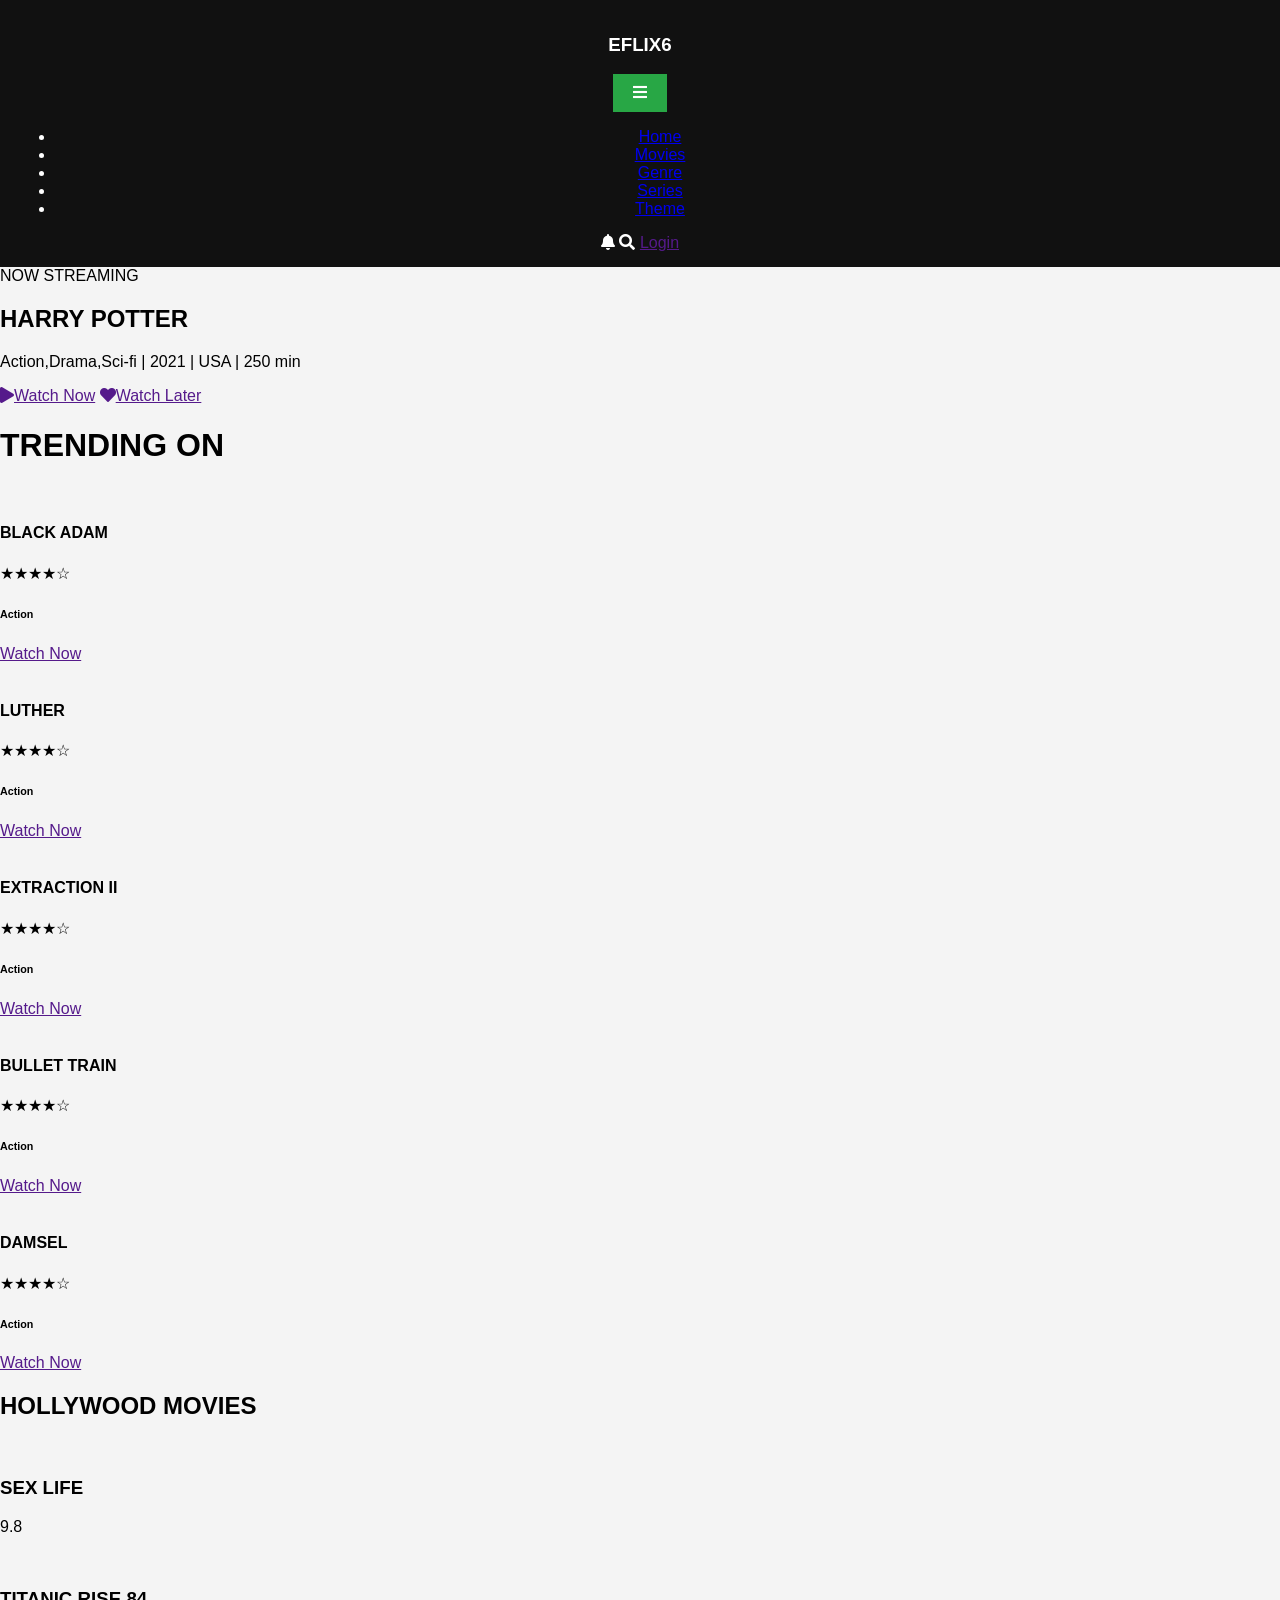
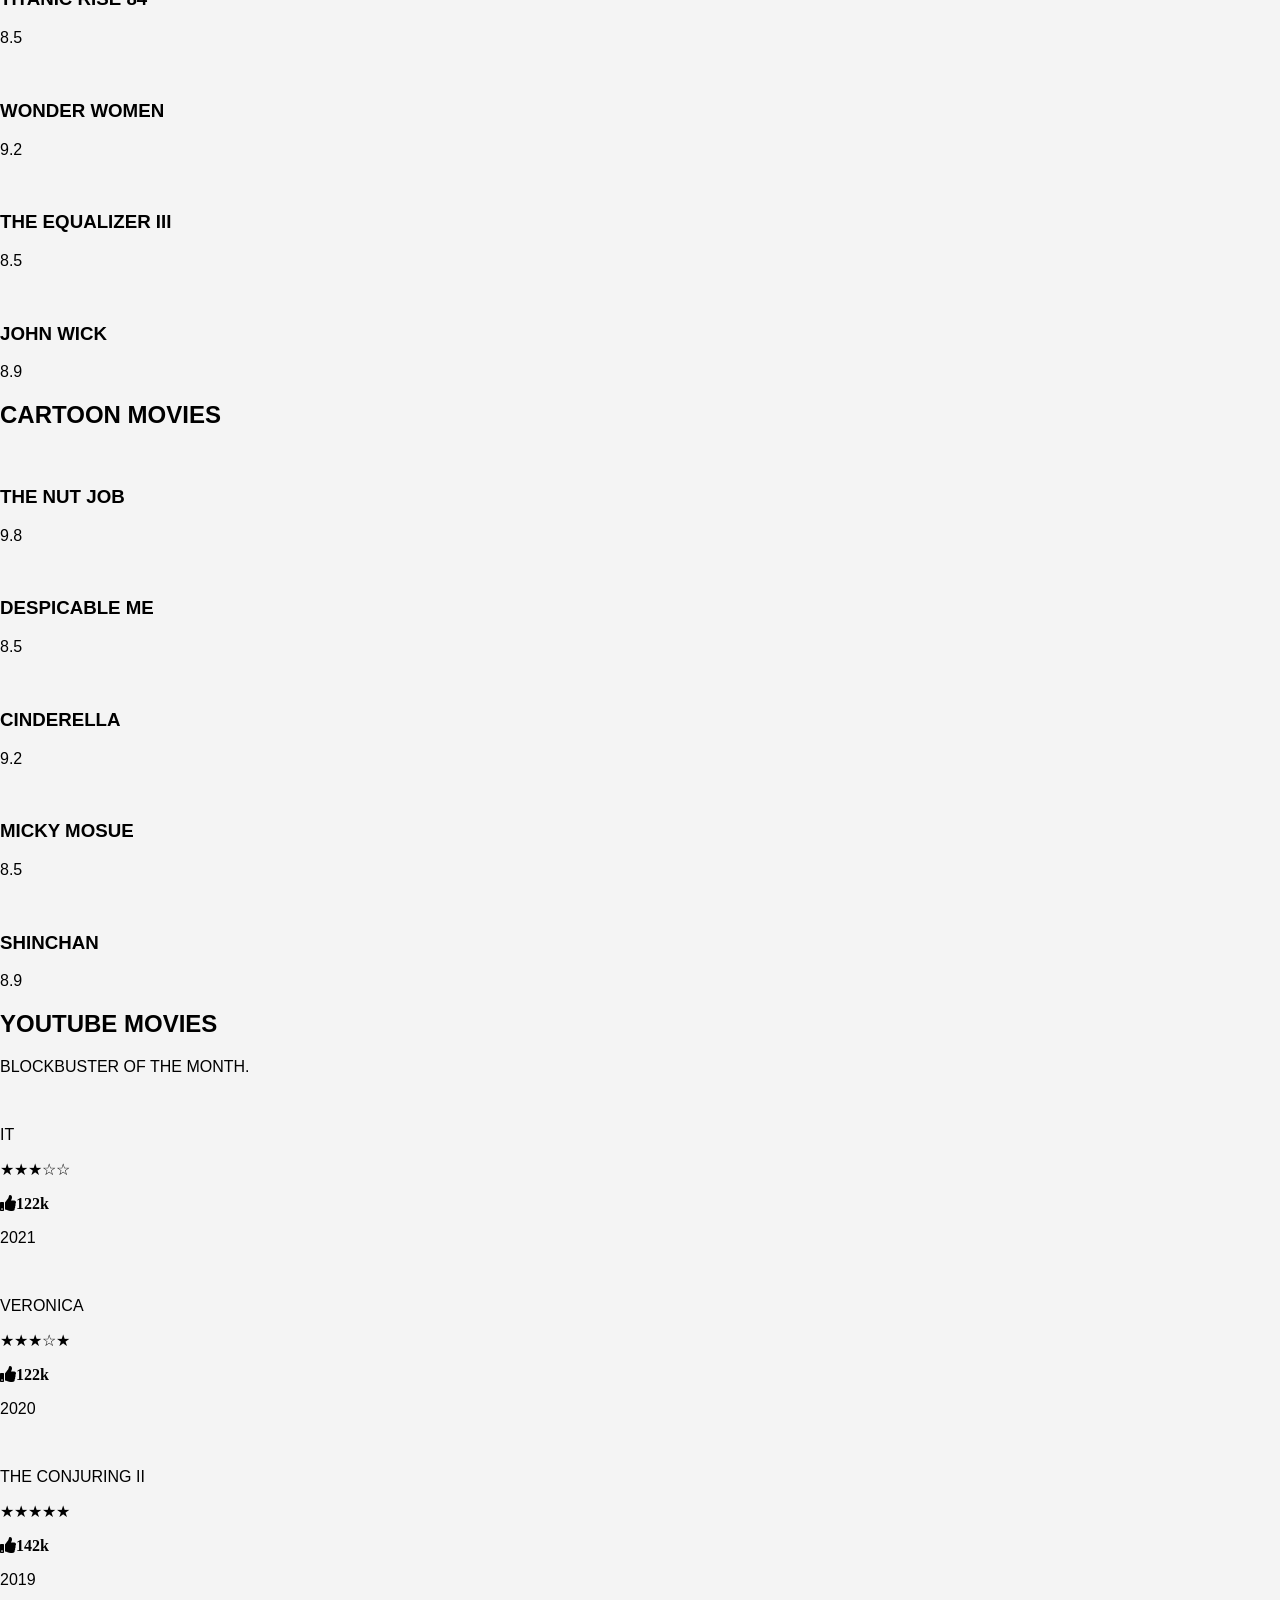
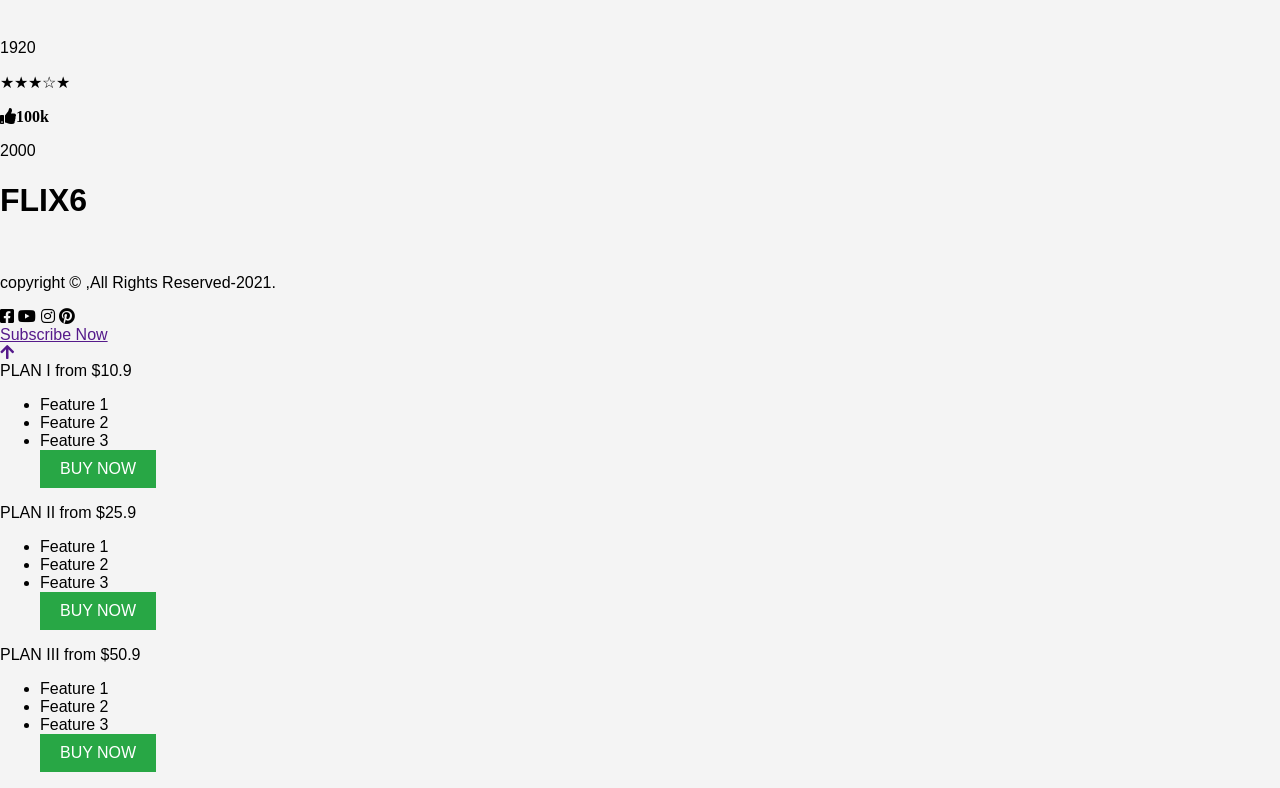
==== index.html @ d724713d "Update index.html" ====
<!DOCTYPE html>
<html lang="en">
<head>
    <meta charset="UTF-8">
    <meta http-equiv="X-UA-Compatible" content="IE=edge">
    <meta name="viewport" content="width=device-width, initial-scale=1.0">
    <link rel="stylesheet" href="style2.css">
    <link rel="stylesheet" href="https://cdnjs.cloudflare.com/ajax/libs/font-awesome/5.15.3/css/all.min.css">
    <link rel="icon" href="images/logo/e.png">
    <title>YOUR CINEMA</title>
</head>
<body>
 
    
    <!--Header section-->
    <header>


    <div class="logo">
        <!-- <img src="logo_5_-removebg-preview.png" alt=""> -->
        <h3>EFLIX6</h3>
    </div>
    <div class="nav" id="small_menu">
        <button class="hamburger" id="hamburger">
            <i class="fas fa-bars"></i>
        </button>
        <ul>
           <li>  <a href="#home">Home</a> </li>
            <li> <a href="#movies">Movies</a>  </li>
           <li> <a href="#genre">Genre</a>  </li>
          <li> <a href="#series">Series</a> </li>
          <li>  <a href="#theme">Theme</a>  </li>
        </ul>
    </div>
  
    <div class="user">
        <i class="fas fa-bell"></i>
        <i class="fas fa-search"></i>
        <a href="">Login</a>
     
    </div>  
</header>
<!----------------->

<!--Hero section-->
<section>
    <div class="heropage">
        <div class="inside-heropage">
            <span>NOW STREAMING</span>
            <div class="line1">

            </div>
            <h1>HARRY POTTER</h1>
            <p>Action,Drama,Sci-fi | 2021 | USA | 250 min</p>
            <div class="btn1">
            <a href=""><i class="fas fa-play"></i>Watch Now</a>
            <a href=""><i class="fas fa-heart"></i>Watch Later</a>
            </div>
        </div>
    </div>
    <div class="poster">
        <!-- <img src="hollywood().jpg" alt=""> -->
    </div>
</section>



        <!------LATEST MOVIES---->
        <div class="latest-movies">
            <h1>TRENDING ON </h1>
            <div class="latest-container">
                <div class="latest-inside">
                    <img src="hollywood(2).jpg" alt="">
                    <div class="heading1">
                        <h4> BLACK ADAM</h4>
                        <p><span>&#9733;&#9733;&#9733;&#9733;&#9734; </span></p>
                        <h6>Action</h6>
                    </div>
                   <div class="btn2">
                       <a href="">Watch Now</a>
                   </div>
                </div>
                <div class="latest-inside">
                    <img src="new(2).jpg" alt="">
                    <div class="heading1">
                        <h4>LUTHER</h4>
                        <p><span>&#9733;&#9733;&#9733;&#9733;&#9734; </span></p>
                        <h6>Action</h6>
                    </div>
                   <div class="btn2">
                       <a href="">Watch Now</a>
                   </div>
                </div>
                <div class="latest-inside">
                    <img src="new(3).jpg" alt="">
                    <div class="heading1">
                        <h4>EXTRACTION II</h4>
                        <p><span>&#9733;&#9733;&#9733;&#9733;&#9734; </span></p>
                        <h6>Action</h6>
                    </div>
                   <div class="btn2">
                       <a href="">Watch Now</a>
                   </div>
                </div>
                <div class="latest-inside">
                    <img src="new(4).jpeg" alt="">
                    <div class="heading1">
                        <h4>BULLET TRAIN</h4>
                        <p><span>&#9733;&#9733;&#9733;&#9733;&#9734; </span></p>
                        <h6>Action</h6>
                    </div>
                   <div class="btn2">
                       <a href="">Watch Now</a>
                   </div>
                </div>

                <div class="latest-inside">
                    <img src="new(5).jpeg" alt="">
                    <div class="heading1">
                        <h4>DAMSEL</h4>
                        <p><span>&#9733;&#9733;&#9733;&#9733;&#9734; </span></p>
                        <h6>Action</h6>
                    </div>
                   <div class="btn2">
                       <a href="">Watch Now</a>
                   </div>
                </div>
            </div>
        </div>











     
        <!---HOLLYWOOD MOVIES-->

        <section>
        <div class="hollywood-movies" id="hollywood">
            <h1>HOLLYWOOD MOVIES</h1>
            <div class="hollywood-container">
                <div class="hollywood-inside">
                    <img src="hollywood(3).jpeg" alt="">                 
                    <h3>SEX LIFE</h3>
                    <div class="imdb">
                        <p>9.8</p>
                      
                    </div>
                </div>


                <div class="hollywood-inside">
                    <img src="hollywood(4).jpeg" alt="">
                    <h3>TITANIC RISE 84</h3>
                    <div class="imdb">
                        <p>8.5</p>
                    </div>
                </div>


                <div class="hollywood-inside">
                    <img src="hollywood(5).jpg" alt="">
                    <h3>WONDER WOMEN</h3>
                    <div class="imdb">
                        <p>9.2</p>
                    </div>


                </div>
                <div class="hollywood-inside">
                    <img src="hollywood(6).jpeg" alt="">
                    <h3>THE EQUALIZER III</h3>
                    <div class="imdb">
                        <p>8.5</p>
                    </div>
                </div>


                <div class="hollywood-inside">
                    <img src="hollywood(7).jpg" alt="">
                    <h3>JOHN WICK</h3>
                    <div class="imdb">
                        <p>8.9</p>
                    </div>
                </div>

               
        <!-- <div class="more1"> -->
            <!-- <a href="">View More</a> -->
        </div>
    </section>
    <!------------->

            <!---CARTOON MOVIES-->
            <section>
                <div class="cartoon-movies" id="cartoon">
                    <h1>CARTOON MOVIES</h1>
                    <div class="cartoon-container">
                        <div class="cartoon-inside">
                            <img src="cartoon(1).jpg" alt="">
                            <h3>THE NUT JOB</h3>
                            <div class="imdb">
                                <p>9.8</p>
                            </div>
                        </div>


                        <div class="cartoon-inside">
                            <img src="cartoon(2).jpeg" alt="">
                            <h3>DESPICABLE ME</h3>
                            <div class="imdb">
                                <p>8.5</p>
                            </div>
                        </div>


                        <div class="cartoon-inside">
                            <img src="cartoon(3).jpg" alt="">
                            <h3>CINDERELLA</h3>
                            <div class="imdb">
                                <p>9.2</p>
                            </div>
                        </div>


                        <div class="cartoon-inside">
                            <img src="cartoon(4).jpeg" alt="">
                            <h3>MICKY MOSUE</h3>
                            <div class="imdb">
                                <p>8.5</p>
                            </div>
                        </div>


                        <div class="cartoon-inside">
                            <img src="cartoon(7).jpg" alt="">
                            <h3>SHINCHAN</h3>
                            <div class="imdb">
                                <p>8.9</p>
                            </div>
                        </div>
                </div>


               <!-- <div class="more2">
                   <a href="">View More</a>
               </div> -->
            </section>


            <!------------->
        


<!------------->
        
<section class="Horror" id="youtube">
    <div class="line">
    </div>
    <div class="yt-movies">
        <h1>YOUTUBE MOVIES</h1>
        <p>BLOCKBUSTER OF THE MONTH.</p>
        <div class="yt-container">
            <div class="inside-yt">
                <img src="horror(2).jpg" alt="">
                <div class="heading2">
                    <p>IT</p>
                    <p><span>&#9733;&#9733;&#9733;&#9734;&#9734;</span>
                        <div class="like">
                            <span><i class="fas fa-thumbs-up">122k</i></span>
                            <p>2021</p>
                          
                        </div>
                    <p></p>
                </div>
            </div>
            <div class="inside-yt">
                <img src="horror(4).jpeg" alt="">
                <div class="heading2">
                    <p>VERONICA</p>
                    <p><span>&#9733;&#9733;&#9733;&#9734;&#9733;</span>
                        <div class="like">
                         <span><i class="fas fa-thumbs-up">122k</i></span>
                            <p>2020</p>
                           
                        </div>
                    <p></p>
                </div>
            </div>
            <div class="inside-yt">
                <img src="horror(5).png" alt="">
                <div class="heading2">
                    <p>THE CONJURING II</p>
                    <p><span>&#9733;&#9733;&#9733;&#9733;&#9733;</span>
                        <div class="like">
                            <span><i class="fas fa-thumbs-up">142k</i></span>
                            <p>2019</p>
                        </div>
                    <p></p>
                </div>
            </div>
            <div class="inside-yt">
                <img src="horror(6).jpeg" alt="">
                <div class="heading2">
                    <p>1920</p>
                    <p><span>&#9733;&#9733;&#9733;&#9734;&#9733;</span>
                        <div class="like">
                            <span><i class="fas fa-thumbs-up">100k</i></span>
                            <p>2000</p>
                        </div>
                </div>
            </div>
        </div>
    </div>
</section>
<!-- <div class="youtubebtn">
    <a href="">Watch More<i class="fab fa-youtube"></i></a>
</div> -->


<!---Footer-->
    <div class="footer">
        <div class="inside-footer">
            <div class="footer-container">
                <div class="logopart">
                    <h1>FLIX6</h1>
                    <img src="images/logo/e.png" alt="">
                </div>
                <div class="copyright">
                    <p>copyright &copy ,All Rights Reserved-2021.</p>
                </div>
                <div class="socials">
                    <i class="fab fa-facebook-square"></i>
                    <i class="fab fa-youtube"></i>
                    <i class="fab fa-instagram"></i>
                    <i class="fab fa-pinterest"></i>                    
                </div>
                <div class="btn4">
                    <a href="">Subscribe Now</a>
                </div>
            </div>
        </div>
    </div>

<!---Video--->
<!-- <div class="video">
    <video width="640" height="360" controls>
        <source src="slenium.py - new.py - Visual Studio Code 2025-01-26 14-34-32.mp4" type="video/mp4">
        Your browser does not support the video tag.
      </video>

 -->



<!------>

<!--Goto button-->
<div class="scroll">
    <a href=""><i class="fas fa-arrow-up"></i></a>
</div>



<div class="cards">
    <div class="cards-container">
        <div class="card">
            <span class="title">PLAN I</span>
            <span class="price">from $10.9</span>
            <ul>
                <li>Feature 1</li>
                <li>Feature 2</li>
                <li>Feature 3</li>
                <button>BUY NOW </button>
            </ul>
        </div>
        <div class="card-background"></div>
    </div>

    
        <div class="cards-container">
            <div class="card">
                <span class="title">PLAN II</span>
                <span class="price">from $25.9</span>
                <ul>
                    <li>Feature 1</li>
                    <li>Feature 2</li>
                    <li>Feature 3</li>
                    <button>BUY NOW </button>
                </ul>
            </div>
            <div class="card-background"></div>
        </div>

        <div class="cards">
            <div class="cards-container">
                <div class="card">
                    <span class="title">PLAN III</span>
                    <span class="price">from $50.9</span>
                    <ul>
                        <li>Feature 1</li>
                        <li>Feature 2</li>
                        <li>Feature 3</li>
                        <button>BUY NOW </button>
                    </ul>
                </div>
                <div class="card-background"></div>
            </div>

            <script src="sc.js"></script>

</div>





   <style>
        /* Add some basic styling for better layout */
        body {
            font-family: Arial, sans-serif;
            margin: 0;
            padding: 0;
            background-color: #f4f4f4;
        }
        header {
            background-color: #111;
            color: white;
            padding: 15px;
            text-align: center;
        }
        nav a {
            color: white;
            text-decoration: none;
            margin: 0 15px;
        }
        .movie-info {
            padding: 20px;
            text-align: center;
        }
        #videoPlayer {
            display: none;
            margin-top: 20px;
            text-align: center;
        }
        button {
            padding: 10px 20px;
            background-color: #28a745;
            color: white;
            border: none;
            cursor: pointer;
            font-size: 16px;
        }
        button:hover {
            background-color: #218838;
        }
    </style>


</body>
</html>
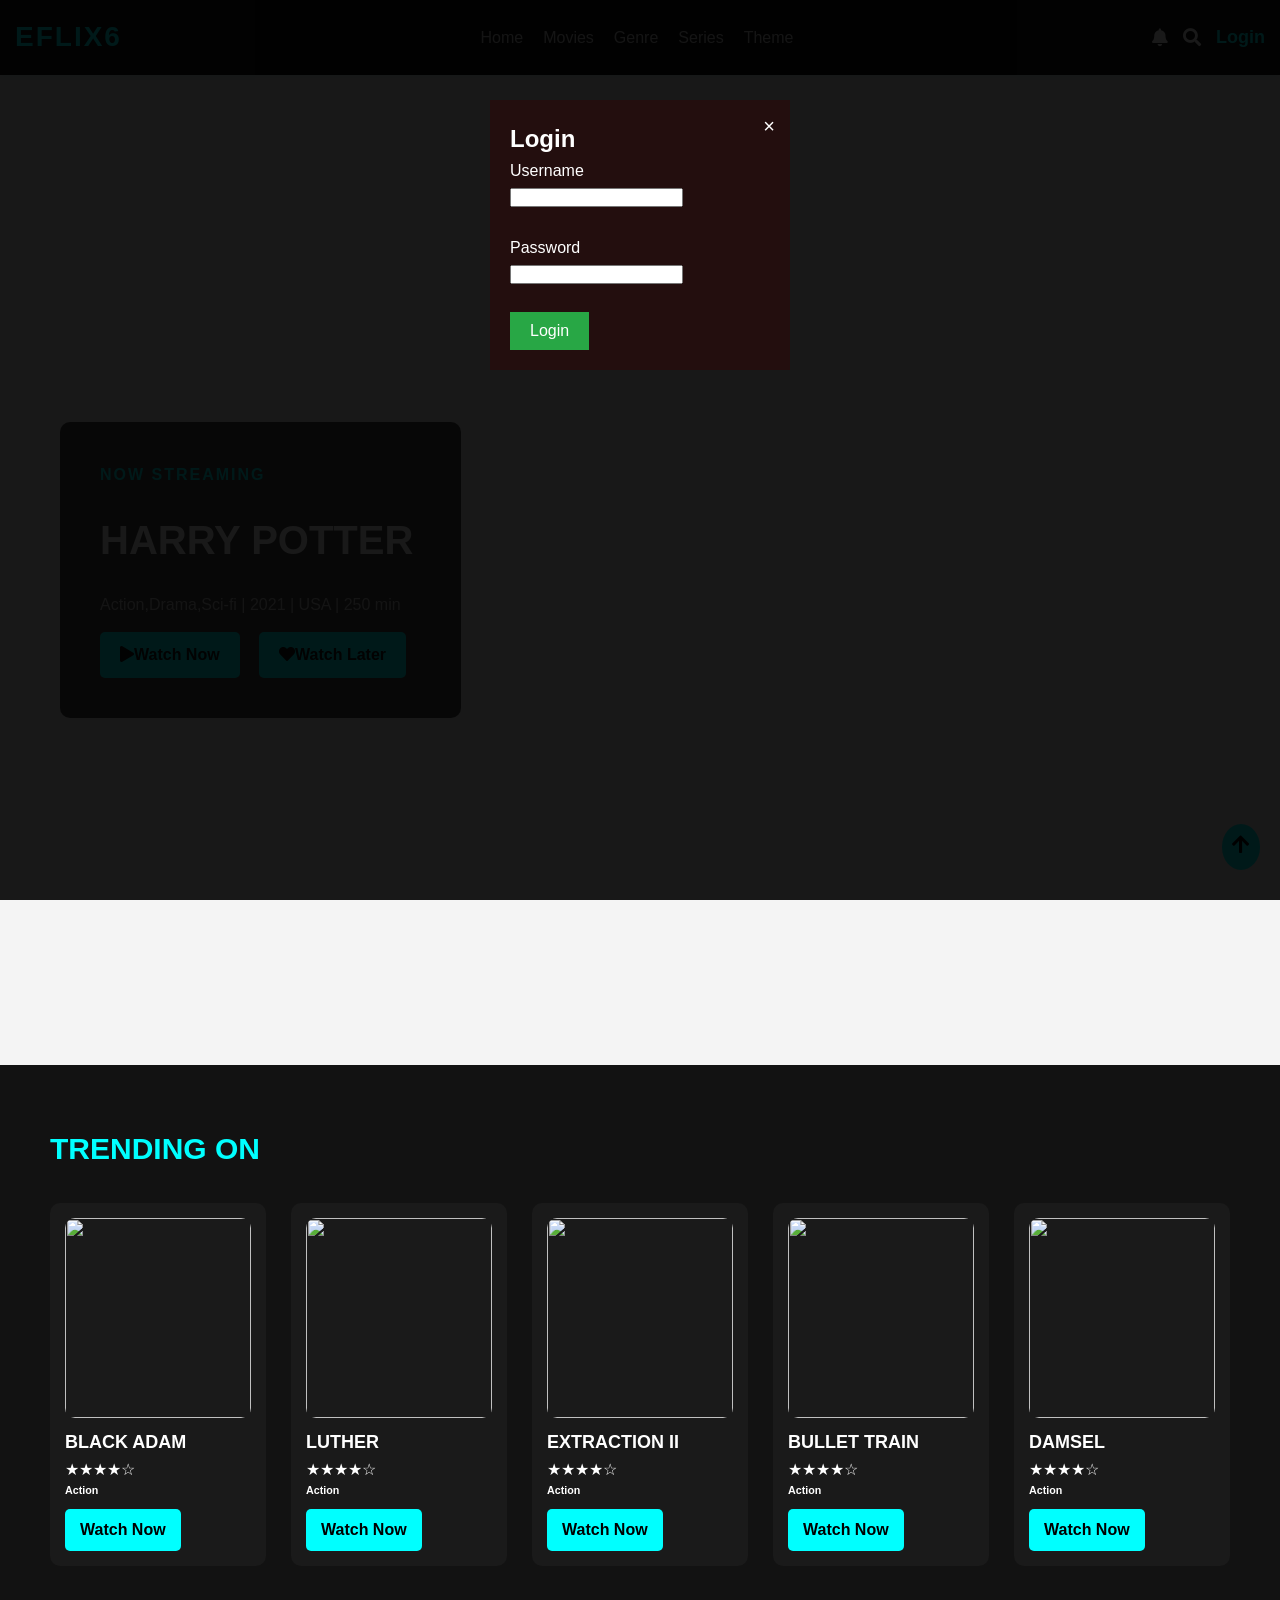
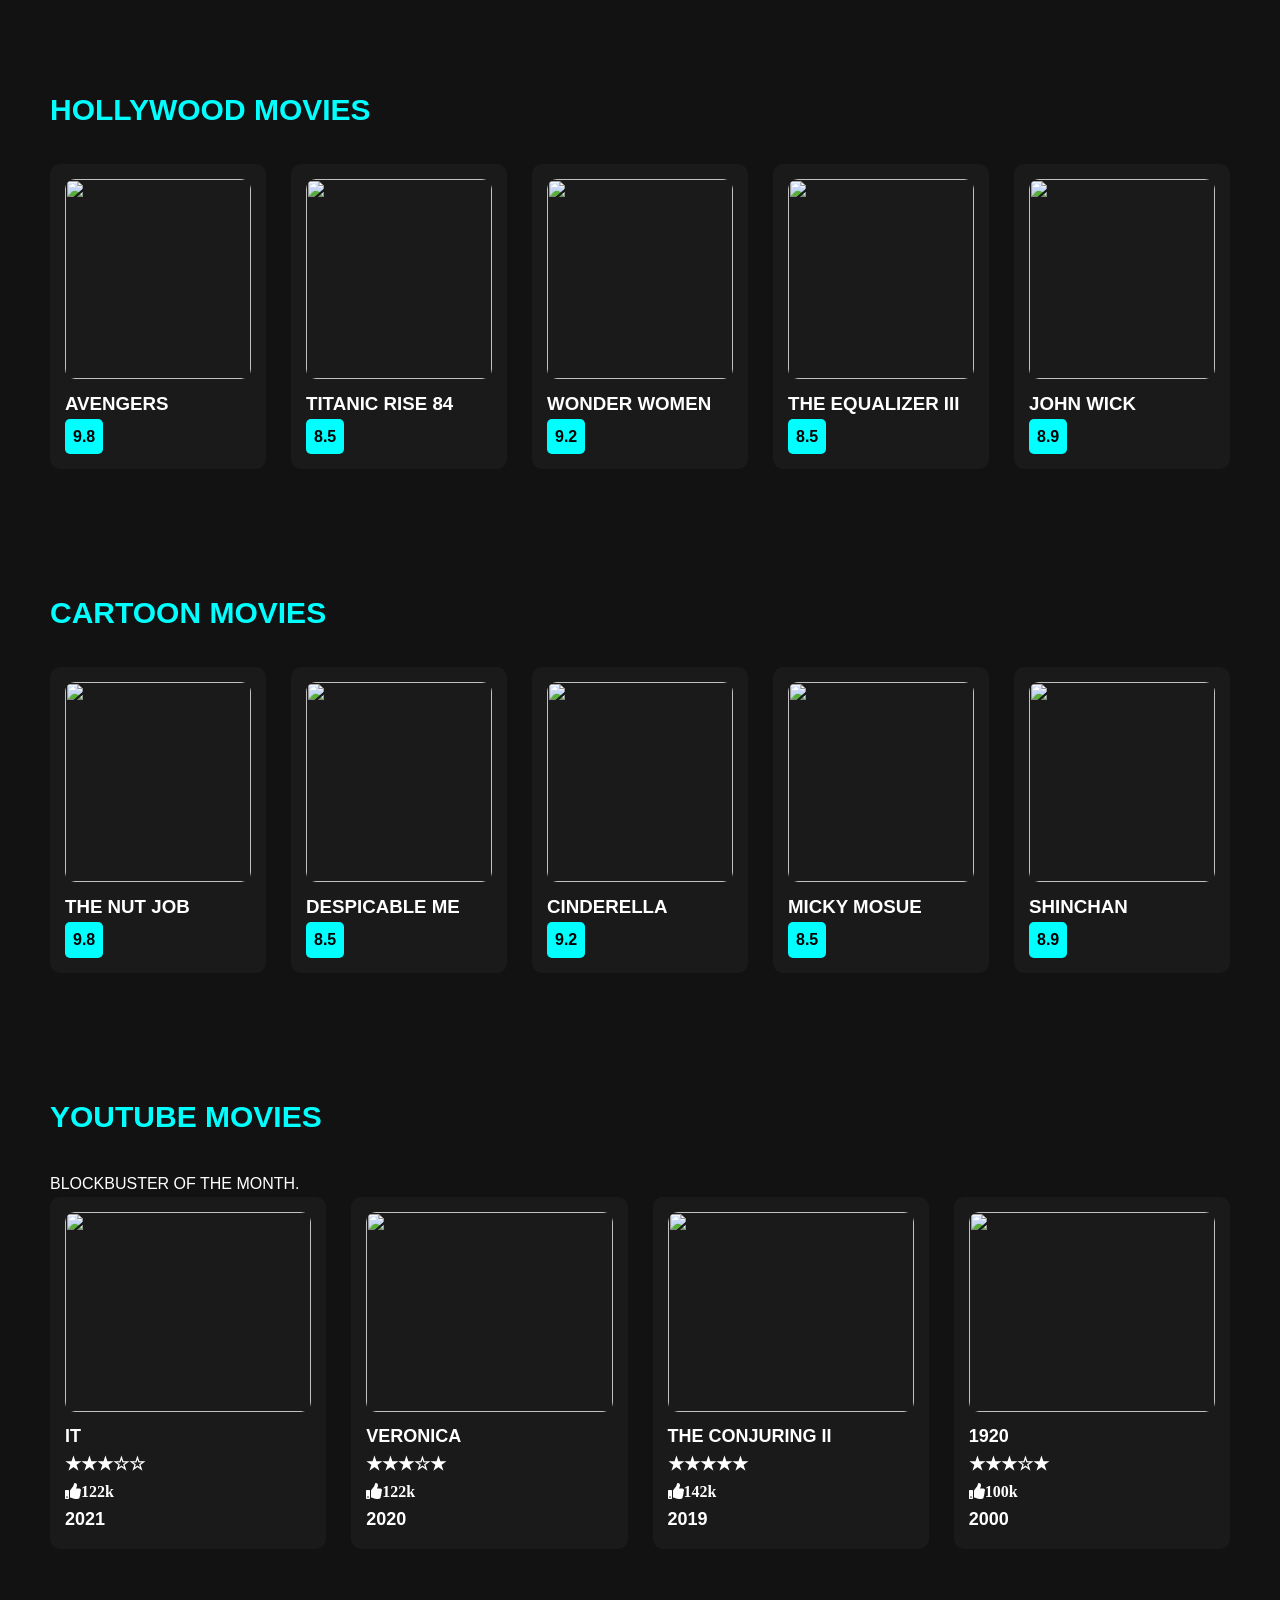
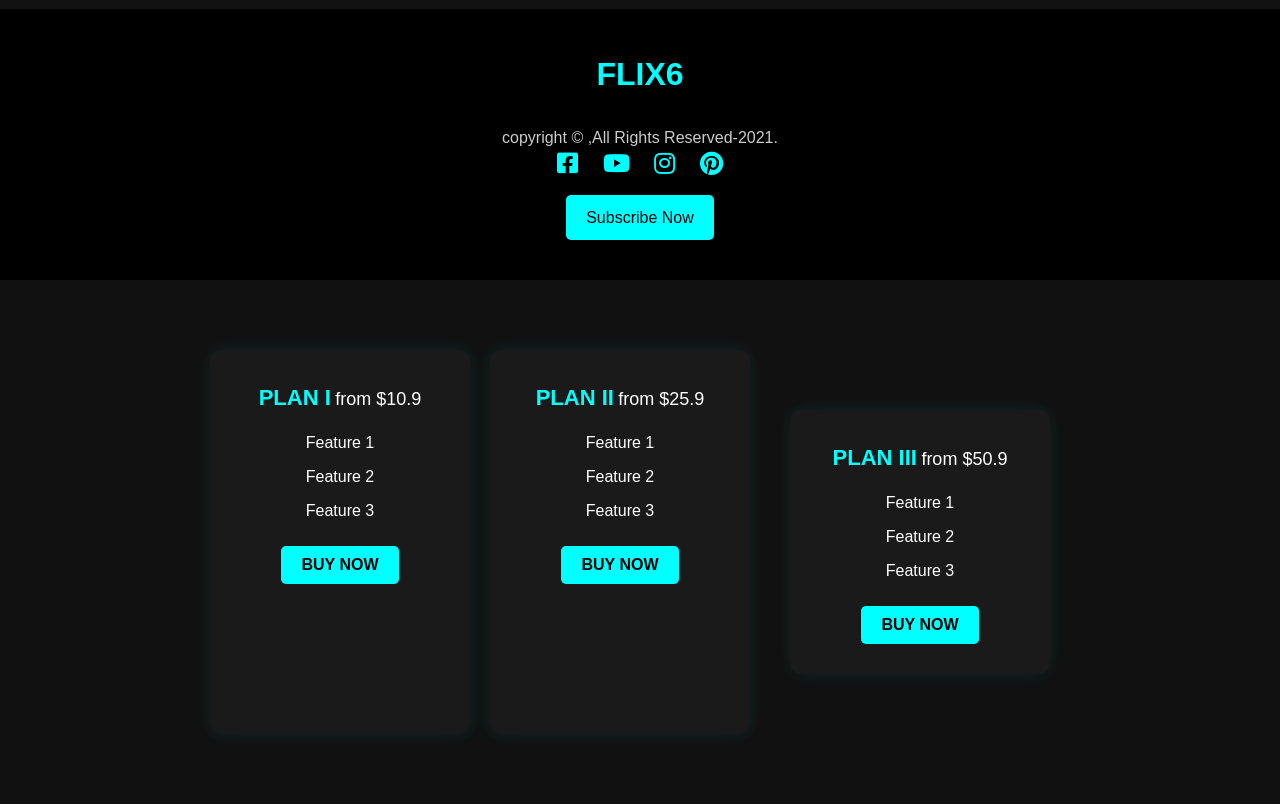
==== commit 8e1c9247: "Update index.html" ====
--- a/index.html
+++ b/index.html
@@ -10,7 +10,15 @@
     <title>YOUR CINEMA</title>
 </head>
 <body>
- 
+
+
+<body onload="initPage()">
+<div id="mainContent" style="display:none;">
+    <!-- everything from header to end of body except login modal -->
+    <!-- your full website content here -->
+</div>
+
+
     
     <!--Header section-->
     <header>
@@ -36,7 +44,9 @@
     <div class="user">
         <i class="fas fa-bell"></i>
         <i class="fas fa-search"></i>
-        <a href="">Login</a>
+        <a href="#" onclick="document.getElementById('loginModal').style.display='block'">Login</a>
+
+
      
     </div>  
 </header>
@@ -130,14 +140,6 @@
 
 
 
-
-
-
-
-
-
-
-
      
         <!---HOLLYWOOD MOVIES-->
 
@@ -146,8 +148,8 @@
             <h1>HOLLYWOOD MOVIES</h1>
             <div class="hollywood-container">
                 <div class="hollywood-inside">
-                    <img src="hollywood(3).jpeg" alt="">                 
-                    <h3>SEX LIFE</h3>
+                    <img src="hollywood(8).jpeg" alt="">                 
+                    <h3>AVENGERS</h3>
                     <div class="imdb">
                         <p>9.8</p>
                       
@@ -191,8 +193,7 @@
                 </div>
 
                
-        <!-- <div class="more1"> -->
-            <!-- <a href="">View More</a> -->
+      
         </div>
     </section>
     <!------------->
@@ -247,14 +248,7 @@
                         </div>
                 </div>
 
-
-               <!-- <div class="more2">
-                   <a href="">View More</a>
-               </div> -->
             </section>
-
-
-            <!------------->
         
 
 
@@ -348,18 +342,7 @@
         </div>
     </div>
 
-<!---Video--->
-<!-- <div class="video">
-    <video width="640" height="360" controls>
-        <source src="slenium.py - new.py - Visual Studio Code 2025-01-26 14-34-32.mp4" type="video/mp4">
-        Your browser does not support the video tag.
-      </video>
-
- -->
-
-
-
-<!------>
+
 
 <!--Goto button-->
 <div class="scroll">
@@ -417,12 +400,9 @@
 
 </div>
 
-
-
-
-
+            
    <style>
-        /* Add some basic styling for better layout */
+     /* Add some basic styling for better layout */
         body {
             font-family: Arial, sans-serif;
             margin: 0;
@@ -463,6 +443,55 @@
     </style>
 
 
+<div id="loginModal" style="position:fixed; top:0; left:0; width:100%; height:100%; background-color:rgba(0,0,0,0.9); z-index:999;">
+  <div style="background:#230e0e; padding:20px; width:300px; margin:100px auto; position:relative;">
+    <span style="position:absolute; top:10px; right:15px; cursor:pointer; font-size:20px;"
+     onclick="document.getElementById('loginModal').style.display=''">&times;</span>
+    <h2>Login</h2>
+    <form onsubmit="handleLogin(event)">
+      <label for="username">Username</label><br>
+      <input type="text" id="username" required><br><br>
+      <label for="password">Password</label><br>
+      <input type="password" id="password" required><br><br>
+      <button type="submit">Login</button>
+    </form>
+  </div>
+</div>
+
+
+
+
+<script>
+  function handleLogin(event) {
+    event.preventDefault();
+    const username = document.getElementById('username').value;
+    alert("Logged in as: " + username);  // You can replace this with real authentication logic.
+    document.getElementById('loginModal').style.display = 'none';
+  }
+</script>
+
+
+<script>
+  function initPage() {
+    // Hide main content and show login modal on first load
+    document.getElementById('mainContent').style.display = 'none';
+    document.getElementById('loginModal').style.display = 'block';
+  }
+
+  function handleLogin(event) {
+    event.preventDefault();
+    const username = document.getElementById('username').value;
+
+    if (username) {
+      alert("Welcome, " + username + "!");
+      document.getElementById('loginModal').style.display = 'none';
+      document.getElementById('mainContent').style.display = 'block';
+    }
+  }
+</script>
+
+
+
 </body>
 </html>
 
--- a/style2.css
+++ b/style2.css
@@ -0,0 +1,426 @@
+/* General Reset */
+* {
+    margin: 0;
+    padding: 0;
+    box-sizing: border-box;
+    font-family: 'Segoe UI', Tahoma, Geneva, Verdana, sans-serif;
+}
+
+body {
+    background-color: #0a0a0a;
+    color: #fff;
+    line-height: 1.6;
+    overflow-x: hidden;
+}
+
+/* Header */
+header {
+    display: flex;
+    justify-content: space-between;
+    align-items: center;
+    background: #111;
+    padding: 20px 50px;
+    position: sticky;
+    top: 0;
+    z-index: 999;
+    box-shadow: 0 2px 5px rgba(0, 255, 255, 0.1);
+}
+
+.logo h3 {
+    font-size: 28px;
+    color: #00ffff;
+    letter-spacing: 2px;
+}
+
+.nav ul {
+    list-style: none;
+    display: flex;
+    gap: 20px;
+}
+
+.nav ul li a {
+    color: #ccc;
+    text-decoration: none;
+    font-weight: 500;
+    transition: 0.3s;
+}
+
+.nav ul li a:hover {
+    color: #00ffff;
+}
+
+.hamburger {
+    display: none;
+    background: none;
+    border: none;
+    color: #fff;
+    font-size: 24px;
+}
+
+.user {
+    display: flex;
+    align-items: center;
+    gap: 15px;
+    font-size: 18px;
+}
+
+.user a {
+    color: #00ffff;
+    text-decoration: none;
+    font-weight: bold;
+}
+
+/* Hero Section */
+.heropage {
+    background: url('hollywood().jpg') no-repeat center center/cover;
+    height: 110vh;
+    display: flex;
+    align-items: center;
+    justify-content: flex-start;
+    padding: 0 60px;
+    position: relative;
+}
+
+.inside-heropage {
+    background: rgba(0, 0, 0, 0.7);
+    padding: 40px;
+    max-width: 500px;
+    border-radius: 10px;
+}
+
+.inside-heropage span {
+    color: #00ffff;
+    font-weight: bold;
+    letter-spacing: 2px;
+}
+
+.inside-heropage h1 {
+    font-size: 40px;
+    margin: 20px 0;
+}
+
+.inside-heropage p {
+    font-size: 16px;
+    color: #ccc;
+}
+
+.btn1 a {
+    display: inline-block;
+    margin: 15px 15px 0 0;
+    background: #00ffff;
+    padding: 10px 20px;
+    border-radius: 5px;
+    color: #111;
+    text-decoration: none;
+    font-weight: bold;
+    transition: background 0.3s;
+}
+
+.btn1 a:hover {
+    background: #009999;
+}
+
+/* Video Background Section */
+.video-container {
+    position: relative;
+    height: 100vh;
+    overflow: hidden;
+}
+
+.bg-video {
+    position: absolute;
+    top: 0;
+    left: 0;
+    width: 100%;
+    height: 100%;
+    object-fit: cover;
+    z-index: -1;
+    filter: brightness(0.5);
+}
+
+.movie-box {
+    display: flex;
+    align-items: center;
+    justify-content: space-between;
+    padding: 80px;
+}
+
+.movie-info {
+    max-width: 500px;
+}
+
+.movie-info h1 {
+    font-size: 48px;
+    margin: 10px 0;
+}
+
+.movie-info .buttons .btn {
+    background-color: #00ffff;
+    color: #000;
+    padding: 10px 18px;
+    border: none;
+    border-radius: 5px;
+    margin-right: 10px;
+    font-weight: bold;
+    cursor: pointer;
+    transition: 0.3s;
+}
+
+.movie-info .buttons .btn:hover {
+    background-color: #009999;
+}
+
+.movie-image img {
+    width: 300px;
+    border-radius: 10px;
+}
+
+/* Movies Sections */
+.latest-movies, .hollywood-movies, .cartoon-movies, .yt-movies {
+    padding: 60px 50px;
+    background-color: #121212;
+}
+
+.latest-movies h1, .hollywood-movies h1, .cartoon-movies h1, .yt-movies h1 {
+    font-size: 30px;
+    margin-bottom: 30px;
+    color: #00ffff;
+}
+
+.latest-container, .hollywood-container, .cartoon-container, .yt-container {
+    display: flex;
+    flex-wrap: wrap;
+    gap: 25px;
+}
+
+.latest-inside, .hollywood-inside, .cartoon-inside, .inside-yt {
+    background: #1a1a1a;
+    padding: 15px;
+    border-radius: 10px;
+    flex: 1 1 200px;
+    transition: transform 0.3s;
+}
+
+.latest-inside:hover, .hollywood-inside:hover, .cartoon-inside:hover, .inside-yt:hover {
+    transform: scale(1.03);
+}
+
+.latest-inside img, .hollywood-inside img, .cartoon-inside img, .inside-yt img {
+    width: 100%;
+    border-radius: 10px;
+    margin-bottom: 10px;
+}
+
+.heading1 h4, .heading2 p {
+    font-size: 18px;
+    font-weight: bold;
+}
+
+.btn2 a {
+    display: inline-block;
+    background-color: #00ffff;
+    padding: 8px 15px;
+    border-radius: 5px;
+    text-decoration: none;
+    color: #000;
+    margin-top: 10px;
+    font-weight: bold;
+}
+
+/* IMDB Ratings */
+.imdb p {
+    background: #00ffff;
+    color: #000;
+    padding: 5px 8px;
+    border-radius: 5px;
+    font-weight: bold;
+    display: inline-block;
+}
+
+/* Cards Section */
+.cards {
+    display: flex;
+    justify-content: center;
+    padding: 60px 20px;
+    background-color: #111;
+}
+
+.cards-container {
+    margin: 10px;
+    background-color: #1a1a1a;
+    padding: 30px;
+    border-radius: 12px;
+    width: 260px;
+    text-align: center;
+    box-shadow: 0 0 15px rgba(0, 255, 255, 0.1);
+}
+
+.card .title {
+    font-size: 22px;
+    color: #00ffff;
+    font-weight: bold;
+}
+
+.card .price {
+    font-size: 18px;
+    margin: 10px 0;
+}
+
+.card ul {
+    list-style: none;
+    padding: 0;
+    margin-top: 15px;
+}
+
+.card ul li {
+    margin: 8px 0;
+}
+
+.card button {
+    margin-top: 15px;
+    background: #00ffff;
+    padding: 10px 20px;
+    border: none;
+    color: #000;
+    border-radius: 5px;
+    cursor: pointer;
+    font-weight: bold;
+}
+
+.card button:hover {
+    background-color: #009999;
+}
+
+/* Footer */
+.footer {
+    background: #000;
+    color: #ccc;
+    padding: 40px 0;
+    text-align: center;
+}
+
+.footer-container {
+    max-width: 1000px;
+    margin: auto;
+}
+
+.footer .logopart h1 {
+    color: #00ffff;
+}
+
+.socials i {
+    font-size: 24px;
+    margin: 0 10px;
+    color: #00ffff;
+}
+
+.btn4 a {
+    display: inline-block;
+    margin-top: 15px;
+    padding: 10px 20px;
+    background: #00ffff;
+    color: #000;
+    text-decoration: none;
+    border-radius: 5px;
+}
+
+/* Scroll To Top Button */
+.scroll {
+    position: fixed;
+    right: 20px;
+    bottom: 30px;
+    background: #00ffff;
+    padding: 10px;
+    border-radius: 50%;
+}
+
+.scroll a i {
+    color: #000;
+    font-size: 20px;
+}
+
+/* Responsive */
+@media (max-width: 768px) {
+    .nav ul {
+        flex-direction: column;
+        display: none;
+        background: #111;
+        position: absolute;
+        top: 70px;
+        right: 50px;
+        padding: 15px;
+    }
+
+    .hamburger {
+        display: block;
+    }
+
+    .movie-box {
+        flex-direction: column;
+        align-items: flex-start;
+        gap: 20px;
+    }
+
+    .cards {
+        flex-direction: column;
+        align-items: center;
+    }
+
+    .heropage {
+        padding: 20px;
+    }
+
+    .movie-info h1 {
+        font-size: 32px;
+    }
+
+    .movie-image img {
+        width: 100%;
+    }
+}
+@media (max-width: 480px) {
+    .logo h3 {
+        font-size: 24px;
+    }
+
+    .nav ul li a {
+        font-size: 16px;
+    }
+
+    .inside-heropage h1 {
+        font-size: 28px;
+    }
+
+    .inside-heropage p {
+        font-size: 14px;
+    }
+
+    .btn1 a {
+        padding: 8px 15px;
+        font-size: 14px;
+    }
+
+    .movie-info h1 {
+        font-size: 28px;
+    }
+
+    .movie-info .buttons .btn {
+        padding: 8px 15px;
+        font-size: 14px;
+    }
+}
+
+
+
+/* Standard Movie Image Sizing */
+.latest-inside img,
+.hollywood-inside img,
+.cartoon-inside img,
+.inside-yt img,
+.horror-inside img {
+    width: 100%;
+    height: 200px; /* Medium rectangle height */
+    object-fit: fill;
+    border-radius: 10px;
+    margin-bottom: 10px;
+}
